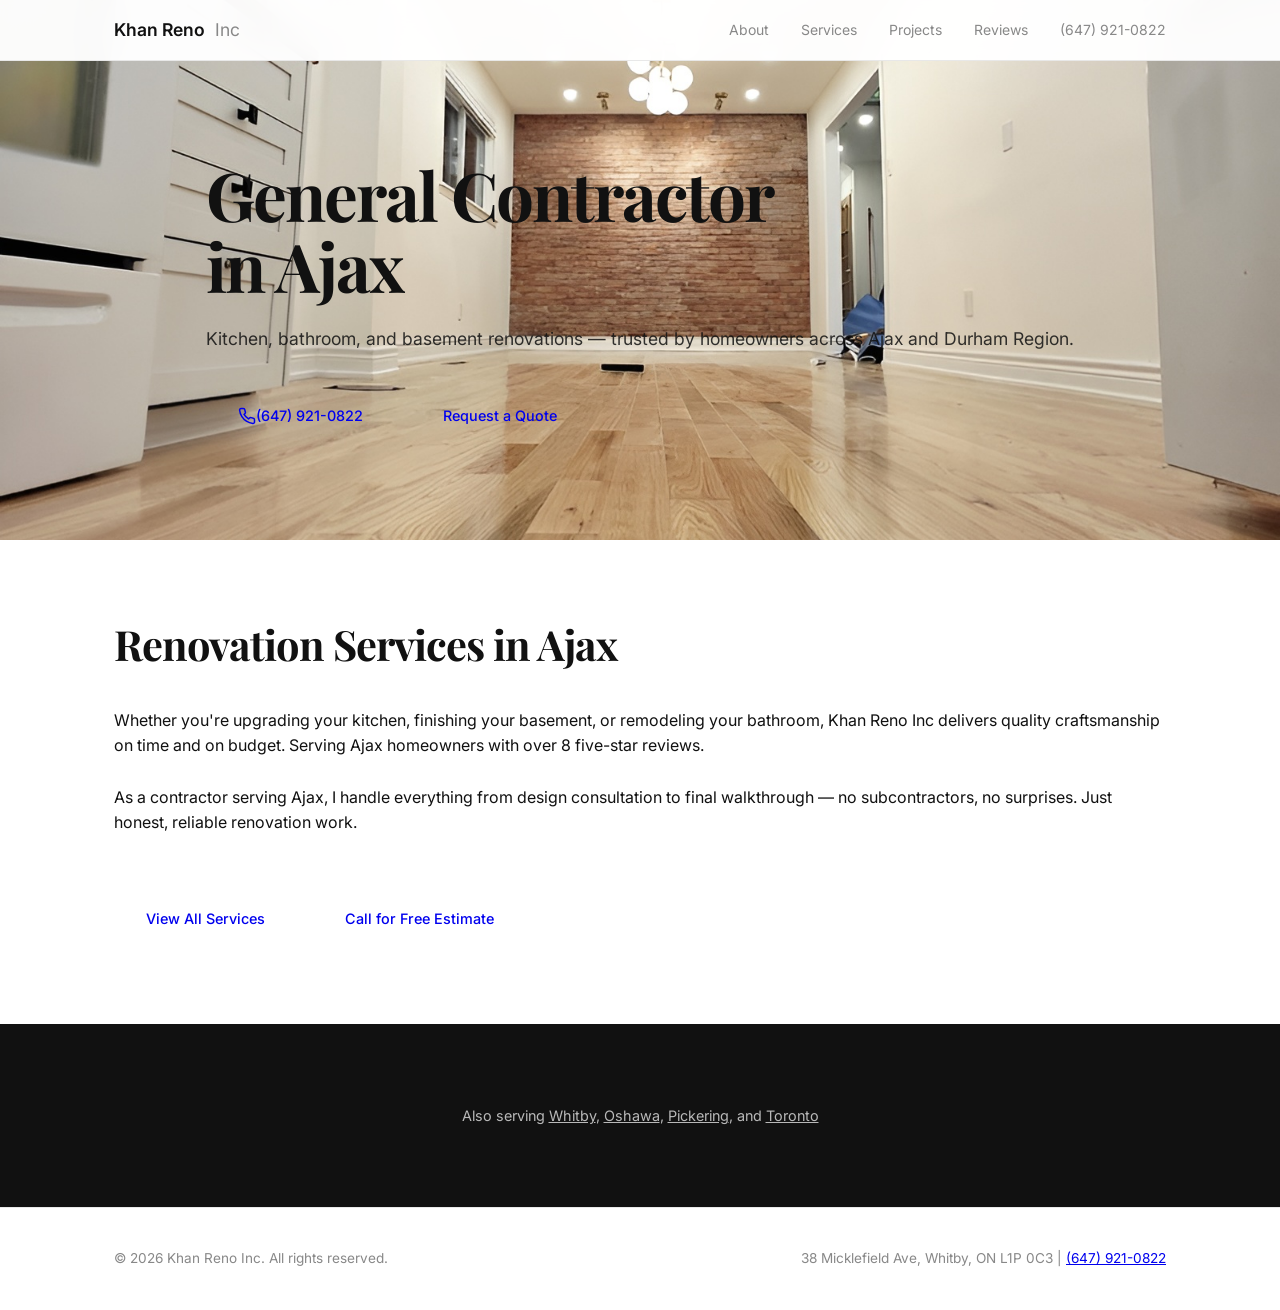
==== ajax.html @ 9c0598d2 "Add ajax.html for local SEO" ====
<!DOCTYPE html>
<html lang="en">
<head>
  <meta charset="UTF-8">
  <meta name="viewport" content="width=device-width, initial-scale=1.0">
  <title>Khan Reno Inc | General Contractor in Ajax, Ontario</title>
  <meta name="description" content="Khan Reno Inc — trusted general contractor in Ajax, Ontario. Kitchen, bathroom, and basement renovations. Free estimates. Call (647) 921-0822.">
  <meta name="keywords" content="general contractor ajax, contractor ajax ontario, kitchen renovation ajax, bathroom renovation ajax, basement renovation ajax, home renovation ajax">
  <meta name="robots" content="index, follow">
  <meta name="geo.region" content="CA-ON">
  <meta name="geo.placename" content="Ajax">
  <meta name="geo.position" content="43.8509;-79.0204">
  <meta name="ICBM" content="43.8509, -79.0204">

  <meta property="og:title" content="Khan Reno Inc | General Contractor in Ajax, Ontario">
  <meta property="og:description" content="Trusted general contractor in Ajax. Kitchen, bathroom, and basement renovations.">
  <meta property="og:type" content="website">
  <meta property="og:url" content="https://lucifer2091.github.io/contractor_website/ajax.html">
  <meta property="og:locale" content="en_CA">

  <script type="application/ld+json">
  {
    "@context": "https://schema.org",
    "@type": "HomeAndConstructionBusiness",
    "name": "Khan Reno Inc",
    "description": "General contractor specializing in kitchen, bathroom, and basement renovations in Ajax, Ontario.",
    "url": "https://lucifer2091.github.io/contractor_website/ajax.html",
    "telephone": "+1-647-921-0822",
    "email": "Khanreno.generalcontractor@gmail.com",
    "address": {
      "@type": "PostalAddress",
      "streetAddress": "38 Micklefield Ave",
      "addressLocality": "Whitby",
      "addressRegion": "ON",
      "postalCode": "L1P 0C3",
      "addressCountry": "CA"
    },
    "areaServed": [
      { "@type": "City", "name": "Ajax" },
      { "@type": "City", "name": "Whitby" },
      { "@type": "City", "name": "Durham Region" }
    ],
    "serviceType": ["Kitchen Renovation", "Bathroom Renovation", "Basement Renovation", "General Contracting"],
    "aggregateRating": { "@type": "AggregateRating", "ratingValue": "5", "reviewCount": "8" }
  }
  </script>

  <link rel="stylesheet" href="styles.css">
  <link rel="preconnect" href="https://fonts.googleapis.com">
  <link href="https://fonts.googleapis.com/css2?family=Inter:wght@300;400;500;600;700&family=Playfair+Display:wght@400;500;600;700&display=swap" rel="stylesheet">
</head>
<body>
  <nav class="nav" id="nav">
    <div class="nav__inner">
      <a href="index.html" class="nav__logo">Khan Reno <span>Inc</span></a>
      <div class="nav__links">
        <a href="index.html#about">About</a>
        <a href="index.html#services">Services</a>
        <a href="index.html#projects">Projects</a>
        <a href="index.html#reviews">Reviews</a>
        <a href="tel:+16479210822" class="nav__phone">(647) 921-0822</a>
      </div>
    </div>
  </nav>

  <section class="hero" style="min-height:60vh;display:flex;align-items:center;">
    <div class="container">
      <h1 class="hero__title">General Contractor <br>in <strong>Ajax</strong></h1>
      <p class="hero__sub">Kitchen, bathroom, and basement renovations — trusted by homeowners across Ajax and Durham Region.</p>
      <div class="hero__actions">
        <a href="tel:+16479210822" class="btn btn--primary">
          <svg width="18" height="18" viewBox="0 0 24 24" fill="none" stroke="currentColor" stroke-width="2"><path d="M22 16.92v3a2 2 0 01-2.18 2 19.79 19.79 0 01-8.63-3.07 19.5 19.5 0 01-6-6 19.79 19.79 0 01-3.07-8.67A2 2 0 014.11 2h3a2 2 0 012 1.72c.127.96.361 1.903.7 2.81a2 2 0 01-.45 2.11L8.09 9.91a16 16 0 006 6l1.27-1.27a2 2 0 012.11-.45c.907.339 1.85.573 2.81.7A2 2 0 0122 16.92z"/></svg>
          (647) 921-0822
        </a>
        <a href="https://mail.google.com/mail/?view=cm&fs=1&to=Khanreno.generalcontractor@gmail.com&su=Quote%20Request%20-%20Khan%20Reno%20Inc%20(Ajax)" class="btn btn--outline">Request a Quote</a>
      </div>
    </div>
  </section>

  <section class="section">
    <div class="container">
      <h2>Renovation Services in Ajax</h2>
      <p>Whether you're upgrading your kitchen, finishing your basement, or remodeling your bathroom, Khan Reno Inc delivers quality craftsmanship on time and on budget. Serving Ajax homeowners with over 8 five-star reviews.</p>
      <br>
      <p>As a contractor serving Ajax, I handle everything from design consultation to final walkthrough — no subcontractors, no surprises. Just honest, reliable renovation work.</p>
      <br>
      <div style="display:flex;gap:1rem;flex-wrap:wrap;margin-top:2rem;">
        <a href="index.html#services" class="btn btn--primary">View All Services</a>
        <a href="tel:+16479210822" class="btn btn--outline">Call for Free Estimate</a>
      </div>
    </div>
  </section>

  <section class="section section--dark" style="text-align:center;">
    <div class="container">
      <p style="font-size:0.9rem;opacity:0.7;">Also serving <a href="whitby.html" style="color:inherit;">Whitby</a>, <a href="oshawa.html" style="color:inherit;">Oshawa</a>, <a href="pickering.html" style="color:inherit;">Pickering</a>, and <a href="toronto.html" style="color:inherit;">Toronto</a></p>
    </div>
  </section>

  <footer class="footer">
    <div class="container footer__inner">
      <p>&copy; 2026 Khan Reno Inc. All rights reserved.</p>
      <p>38 Micklefield Ave, Whitby, ON L1P 0C3 | <a href="tel:+16479210822">(647) 921-0822</a></p>
    </div>
  </footer>
</body>
</html>
---- styles.css ----
﻿/* Reset */
*, *::before, *::after {
  margin: 0;
  padding: 0;
  box-sizing: border-box;
}

:root {
  --black: #111;
  --gray: #888;
  --light: #f8f8f8;
  --dark: #111;
  --border: #e8e8e8;
  --white: #fff;
  --radius: 6px;
  --transition: 0.5s cubic-bezier(0.25, 0.46, 0.45, 0.94);
  --ease-out-expo: cubic-bezier(0.25, 0.46, 0.45, 0.94);
}

html { scroll-behavior: smooth; }

body {
  font-family: 'Inter', -apple-system, sans-serif;
  color: var(--black);
  line-height: 1.6;
  background: var(--white);
  overflow-x: hidden;
  -webkit-font-smoothing: antialiased;
}

/* Page load */
body::before {
  content: '';
  position: fixed;
  inset: 0;
  background: var(--black);
  z-index: 9999;
  animation: pageLoad 0.6s ease-out forwards;
}

@keyframes pageLoad {
  0% { clip-path: inset(0 0 0 0); }
  100% { clip-path: inset(0 0 100% 0); }
}

/* Scroll reveal */
.reveal {
  opacity: 0;
  transform: translateY(40px) scale(0.98);
  transition: opacity 0.9s cubic-bezier(0.16, 1, 0.3, 1), transform 0.9s cubic-bezier(0.16, 1, 0.3, 1);
  will-change: opacity, transform;
}

.reveal.visible {
  opacity: 1;
  transform: translateY(0) scale(1);
}

.reveal-left {
  opacity: 0;
  transform: translateX(-60px) scale(0.96);
  transition: opacity 0.9s cubic-bezier(0.16, 1, 0.3, 1), transform 0.9s cubic-bezier(0.16, 1, 0.3, 1);
  will-change: opacity, transform;
}

.reveal-left.visible {
  opacity: 1;
  transform: translateX(0) scale(1);
}

.reveal-right {
  opacity: 0;
  transform: translateX(60px) scale(0.96);
  transition: opacity 0.9s cubic-bezier(0.16, 1, 0.3, 1), transform 0.9s cubic-bezier(0.16, 1, 0.3, 1);
  will-change: opacity, transform;
}

.reveal-right.visible {
  opacity: 1;
  transform: translateX(0) scale(1);
}

.reveal-up {
  opacity: 0;
  transform: translateY(60px);
  transition: opacity 1s cubic-bezier(0.16, 1, 0.3, 1), transform 1s cubic-bezier(0.16, 1, 0.3, 1);
  will-change: opacity, transform;
}

.reveal-up.visible {
  opacity: 1;
  transform: translateY(0);
}

.stagger-1 { transition-delay: 0.05s; }
.stagger-2 { transition-delay: 0.12s; }
.stagger-3 { transition-delay: 0.2s; }
.stagger-4 { transition-delay: 0.3s; }
.stagger-5 { transition-delay: 0.4s; }
.stagger-6 { transition-delay: 0.5s; }

img { max-width: 100%; height: auto; display: block; }

.container {
  max-width: 1100px;
  margin: 0 auto;
  padding: 0 24px;
}

/* Nav */
.nav {
  position: fixed;
  top: 0;
  left: 0;
  right: 0;
  z-index: 100;
  background: rgba(255,255,255,0.97);
  backdrop-filter: blur(16px);
  border-bottom: 1px solid var(--border);
  transition: transform var(--transition);
}

.nav.hidden { transform: translateY(-100%); }

.nav__inner {
  max-width: 1100px;
  margin: 0 auto;
  padding: 0 24px;
  display: flex;
  align-items: center;
  justify-content: space-between;
  height: 60px;
}

.nav__logo {
  font-weight: 600;
  font-size: 1.1rem;
  color: var(--black);
  text-decoration: none;
  display: flex;
  align-items: center;
  gap: 10px;
  perspective: 600px;
}

.nav__logo-img {
  height: 40px;
  width: auto;
  display: block;
  margin-top: -2px;
  transition: transform 0.5s ease;
}

.nav__logo:hover .nav__logo-img {
  transform: rotateY(360deg);
}

.nav__logo span { color: var(--gray); font-weight: 400; }

.nav__links {
  display: flex;
  gap: 32px;
}

.nav__links a {
  text-decoration: none;
  color: var(--gray);
  font-size: 0.875rem;
  font-weight: 400;
  transition: color 0.3s ease;
  position: relative;
  padding: 4px 0;
}

.nav__links a::after {
  content: '';
  position: absolute;
  bottom: 0;
  left: 0;
  width: 0;
  height: 1px;
  background: var(--black);
  transition: width 0.3s ease;
}

.nav__links a:hover { color: var(--black); }
.nav__links a:hover::after { width: 100%; }

.nav__toggle {
  display: none;
  flex-direction: column;
  gap: 5px;
  background: none;
  border: none;
  cursor: pointer;
  padding: 4px;
}

.nav__toggle span {
  display: block;
  width: 22px;
  height: 2px;
  background: var(--black);
  border-radius: 1px;
  transition: var(--transition);
  transform-origin: center;
}

/* Hero */
.hero {
  position: relative;
  min-height: 100vh;
  display: flex;
  align-items: center;
  padding-top: 60px;
  overflow: hidden;
  background: var(--dark);
}

.hero::before {
  content: '';
  position: absolute;
  inset: 0;
  background-image: url('images/hero-bg.jpg');
  background-size: cover;
  background-position: center;
  animation: heroZoom 20s ease-in-out infinite alternate;
  z-index: 0;
}

@keyframes heroZoom {
  0% { transform: scale(1); }
  100% { transform: scale(1.05); }
}

.hero__overlay {
  position: absolute;
  inset: 0;
  background: linear-gradient(to right, rgba(0,0,0,0.8) 0%, rgba(0,0,0,0.4) 50%, rgba(0,0,0,0.2) 100%);
  z-index: 1;
}

.hero__content {
  position: relative;
  z-index: 2;
  color: var(--white);
  max-width: 560px;
}

.hero__tag {
  font-size: 0.75rem;
  text-transform: uppercase;
  letter-spacing: 4px;
  opacity: 0;
  animation: heroTag 0.8s 0.3s ease-out forwards;
  margin-bottom: 16px;
}

@keyframes heroTag {
  from { opacity: 0; transform: translateY(12px); }
  to { opacity: 0.7; transform: translateY(0); }
}

.hero h1 {
  font-size: 4.2rem;
  font-weight: 700;
  line-height: 1.05;
  letter-spacing: -2px;
  margin-bottom: 24px;
  opacity: 0;
  animation: heroTitle 0.8s 0.4s ease-out forwards;
  font-family: 'Playfair Display', serif;
}

@keyframes heroTitle {
  from { opacity: 0; transform: translateY(16px); }
  to { opacity: 1; transform: translateY(0); }
}

.hero__sub {
  font-size: 1.1rem;
  opacity: 0;
  margin-bottom: 36px;
  line-height: 1.7;
  animation: heroSub 0.8s 0.5s ease-out forwards;
}

@keyframes heroSub {
  from { opacity: 0; transform: translateY(12px); }
  to { opacity: 0.85; transform: translateY(0); }
}

.hero__actions {
  display: flex;
  gap: 16px;
  opacity: 0;
  animation: heroActions 0.8s 0.6s ease-out forwards;
}

@keyframes heroActions {
  from { opacity: 0; transform: translateY(12px); }
  to { opacity: 1; transform: translateY(0); }
}

/* Buttons */
.btn {
  display: inline-flex;
  align-items: center;
  justify-content: center;
  padding: 14px 32px;
  border-radius: var(--radius);
  font-size: 0.9rem;
  font-weight: 500;
  text-decoration: none;
  cursor: pointer;
  border: none;
  transition: all 0.3s ease;
  font-family: inherit;
}

.btn--dark {
  background: var(--black);
  color: var(--white);
}

.btn--dark:hover {
  background: #333;
}

.btn--light {
  background: var(--white);
  color: var(--black);
}

.btn--light:hover {
  background: #f0f0f0;
}

.btn--outline-light {
  background: transparent;
  color: var(--white);
  border: 1px solid rgba(255,255,255,0.3);
}

.btn--outline-light:hover {
  border-color: rgba(255,255,255,0.7);
  background: rgba(255,255,255,0.05);
}

/* Sections */
.section {
  padding: 80px 0;
  position: relative;
}

.section--light { background: var(--light); }
.section--dark { background: var(--dark); color: var(--white); }

/* Why Choose Us */
.why-choose {
  margin-top: 16px;
}

.why-choose__grid {
  display: grid;
  grid-template-columns: 1fr 1fr;
  gap: 20px;
  margin-bottom: 48px;
}

.why-choose__point {
  display: flex;
  gap: 16px;
  padding: 28px;
  background: var(--white);
  border-radius: var(--radius);
  border: 1px solid var(--border);
  transition: border-color 0.3s ease;
}

.why-choose__point:hover {
  border-color: #ccc;
}

.why-choose__icon {
  flex-shrink: 0;
  width: 40px;
  height: 40px;
  border-radius: 50%;
  background: var(--black);
  color: var(--white);
  display: flex;
  align-items: center;
  justify-content: center;
}

.why-choose__icon svg {
  width: 18px;
  height: 18px;
}

.why-choose__point strong {
  display: block;
  font-size: 1rem;
  font-weight: 600;
  margin-bottom: 6px;
}

.why-choose__point p {
  font-size: 0.9rem;
  color: var(--gray);
  margin: 0;
  line-height: 1.6;
}

.why-choose__tags {
  overflow: hidden;
  mask-image: linear-gradient(to right, transparent, black 10%, black 90%, transparent);
  -webkit-mask-image: linear-gradient(to right, transparent, black 10%, black 90%, transparent);
}

.why-choose__track {
  display: flex;
  gap: 12px;
  width: max-content;
  animation: tagScroll 18s linear infinite;
}

@keyframes tagScroll {
  0% { transform: translateX(0); }
  100% { transform: translateX(-50%); }
}

.why-choose__tag {
  padding: 10px 24px;
  background: transparent;
  border-radius: 100px;
  font-size: 0.85rem;
  color: var(--gray);
  border: 1px solid var(--border);
  transition: all 0.3s ease;
}

.why-choose__tag:hover {
  border-color: var(--black);
  color: var(--black);
}

.section__sub {
  color: var(--gray);
  margin-top: -8px;
  margin-bottom: 56px;
}

.label {
  display: inline-block;
  font-size: 0.75rem;
  text-transform: uppercase;
  letter-spacing: 3px;
  color: var(--gray);
  margin-bottom: 16px;
}

.label--light { color: rgba(255,255,255,0.5); }

h2 {
  font-size: 2.6rem;
  font-weight: 700;
  letter-spacing: -1px;
  margin-bottom: 40px;
  line-height: 1.15;
  font-family: 'Playfair Display', serif;
}

h2.light { color: var(--white); }

/* About */
.about {
  display: grid;
  grid-template-columns: 1fr 1fr;
  gap: 80px;
  align-items: center;
}

.about__image { position: relative; }

.about__image img {
  width: 100%;
  aspect-ratio: 3/4;
  object-fit: cover;
  border-radius: var(--radius);
  border: 1px solid rgba(0,0,0,0.08);
  box-shadow: 0 2px 12px rgba(0,0,0,0.04);
}

.about__text p {
  color: var(--gray);
  margin-bottom: 16px;
  font-size: 1.05rem;
  line-height: 1.8;
}

.about__highlights {
  display: flex;
  flex-direction: column;
  gap: 20px;
  margin-top: 36px;
  padding-top: 28px;
  border-top: 1px solid var(--border);
}

.about__highlight {
  padding: 14px 16px;
}

.about__highlight strong {
  display: block;
  font-size: 1rem;
  margin-bottom: 4px;
}

.about__highlight span {
  font-size: 0.9rem;
  color: var(--gray);
}

/* Services */
.services {
  display: grid;
  grid-template-columns: repeat(2, 1fr);
  gap: 24px;
}

.service {
  border-radius: var(--radius);
  overflow: hidden;
  position: relative;
  border: 1px solid rgba(255,255,255,0.1);
}

.service img {
  width: 100%;
  aspect-ratio: 3/2;
  object-fit: cover;
  transition: transform 0.5s ease;
}

.service:hover img { transform: scale(1.02); }

.service__content {
  position: absolute;
  bottom: 0;
  left: 0;
  right: 0;
  padding: 32px 24px 24px;
  background: linear-gradient(transparent, rgba(0,0,0,0.85));
  color: var(--white);
}

.service__content h3 {
  font-size: 1.2rem;
  font-weight: 600;
  margin-bottom: 6px;
}

.service__content p {
  font-size: 0.85rem;
  opacity: 0.8;
  line-height: 1.5;
}

/* Gallery */
.gallery {
  display: grid;
  grid-template-columns: repeat(4, 1fr);
  gap: 8px;
}

.gallery__item {
  position: relative;
  border-radius: var(--radius);
  overflow: hidden;
  cursor: pointer;
  border: 1px solid rgba(0,0,0,0.06);
}

.gallery__item::before {
  content: '';
  position: absolute;
  inset: 0;
  background: rgba(0,0,0,0);
  transition: background 0.4s ease;
  z-index: 1;
  pointer-events: none;
}

.gallery__item:hover::before {
  background: rgba(0,0,0,0.05);
}

.gallery__item img {
  width: 100%;
  height: 100%;
  object-fit: cover;
  transition: transform 0.5s ease;
  aspect-ratio: 1;
}

.gallery__item--wide { grid-column: span 2; }
.gallery__item--wide img { aspect-ratio: 16/9; }
.gallery__item--group { grid-column: span 2; padding: 0; }
.gallery__item:hover img { transform: scale(1.02); }

.gallery__group-grid {
  display: grid;
  grid-template-columns: 1fr 1fr;
  gap: 4px;
  width: 100%;
}

.gallery__group-grid img {
  width: 100%;
  aspect-ratio: 1;
  object-fit: cover;
  border-radius: 0;
  transition: transform 0.5s ease;
}

.gallery__group-grid img:hover { transform: scale(1.03); }

.gallery__group-grid--3 {
  grid-template-columns: 1fr 1fr;
}

.gallery__group-grid--3 img:first-child {
  grid-column: span 2;
  aspect-ratio: 16/9;
}

.gallery__caption {
  position: absolute;
  bottom: 0;
  left: 0;
  right: 0;
  padding: 20px 16px 16px;
  background: linear-gradient(transparent, rgba(0,0,0,0.8));
  color: var(--white);
  opacity: 0;
  transform: translateY(6px);
  transition: all 0.4s ease;
  z-index: 2;
}

.gallery__item:hover .gallery__caption {
  opacity: 1;
  transform: translateY(0);
}

.gallery__caption strong {
  display: block;
  font-size: 0.95rem;
  margin-bottom: 3px;
  font-weight: 600;
}

.gallery__caption span {
  font-size: 0.8rem;
  opacity: 0.7;
  text-transform: uppercase;
  letter-spacing: 1px;
}

/* Reviews */
.reviews-summary {
  display: flex;
  justify-content: center;
  margin-bottom: 48px;
}

.reviews-summary__score { text-align: center; }

.reviews-summary__score strong {
  font-size: 4rem;
  font-weight: 700;
  display: block;
  line-height: 1;
  letter-spacing: -2px;
}

.reviews-summary__score > span {
  font-size: 0.85rem;
  color: var(--gray);
  display: block;
  margin-top: 6px;
  text-transform: uppercase;
  letter-spacing: 1px;
}

.reviews-cta {
  display: flex;
  justify-content: center;
  margin-top: 40px;
}

.reviews-cta .btn {
  gap: 8px;
}

.reviews-cta .btn svg {
  transition: transform 0.3s ease;
}

.reviews-cta .btn:hover svg {
  transform: translate(2px, -2px);
}

.stars {
  display: flex;
  gap: 3px;
  justify-content: center;
  margin: 12px 0;
}

.star {
  width: 20px;
  height: 20px;
  display: inline-block;
  background: var(--border);
  clip-path: polygon(50% 0%, 61% 35%, 98% 35%, 68% 57%, 79% 91%, 50% 70%, 21% 91%, 32% 57%, 2% 35%, 39% 35%);
}

.star.filled { background: var(--black); }

/* Testimonials */
.testimonials__wrapper {
  display: flex;
  align-items: center;
  gap: 24px;
  max-width: 800px;
  margin: 0 auto;
}

.testimonials {
  flex: 1;
  position: relative;
  min-height: 240px;
}

.testimonials__arrow {
  flex-shrink: 0;
  width: 40px;
  height: 40px;
  border-radius: 50%;
  border: 1px solid var(--border);
  background: var(--white);
  cursor: pointer;
  display: flex;
  align-items: center;
  justify-content: center;
  color: var(--black);
  transition: all 0.3s ease;
}

.testimonials__arrow:hover {
  border-color: var(--black);
}

.testimonial {
  display: none;
  text-align: center;
}

.testimonial.active {
  display: block;
  animation: testimonialIn 0.6s ease;
}

@keyframes testimonialIn {
  from { opacity: 0; transform: translateY(12px); }
  to { opacity: 1; transform: translateY(0); }
}

.testimonial__stars {
  display: flex;
  gap: 3px;
  justify-content: center;
  margin-bottom: 24px;
}

.testimonial__stars .star { width: 18px; height: 18px; }

.testimonial blockquote {
  font-size: 1.1rem;
  font-style: italic;
  color: var(--gray);
  line-height: 1.9;
  margin-bottom: 32px;
  position: relative;
}

.testimonial blockquote::before {
  content: '\201C';
  position: absolute;
  top: -20px;
  left: 50%;
  transform: translateX(-50%);
  font-size: 5rem;
  color: var(--border);
  font-family: Georgia, serif;
  line-height: 1;
}

.testimonial__author {
  display: flex;
  align-items: center;
  justify-content: center;
  gap: 14px;
}

.testimonial__avatar {
  width: 44px;
  height: 44px;
  border-radius: 50%;
  background: var(--black);
  color: var(--white);
  display: flex;
  align-items: center;
  justify-content: center;
  font-size: 0.85rem;
  font-weight: 600;
}

.testimonial__author strong {
  display: block;
  font-size: 0.95rem;
  text-align: left;
}

.testimonial__author span {
  font-size: 0.8rem;
  color: var(--gray);
  text-align: left;
}

.dots {
  display: flex;
  gap: 10px;
  justify-content: center;
  margin-top: 40px;
}

.dot {
  width: 10px;
  height: 10px;
  border-radius: 50%;
  border: 1px solid var(--border);
  background: transparent;
  cursor: pointer;
  padding: 0;
  transition: all 0.3s ease;
}

.dot:hover {
  border-color: var(--black);
}

.dot.active {
  background: var(--black);
  border-color: var(--black);
}

/* Contact */
.contact {
  display: grid;
  grid-template-columns: 1.2fr 1fr;
  gap: 72px;
}

.contact__form {
  display: flex;
  flex-direction: column;
  gap: 20px;
}

.contact__row {
  display: grid;
  grid-template-columns: 1fr 1fr;
  gap: 16px;
}

.contact__form input,
.contact__form select,
.contact__form textarea {
  width: 100%;
  padding: 16px 20px;
  border: 1px solid var(--border);
  border-radius: var(--radius);
  font-family: inherit;
  font-size: 0.95rem;
  background: var(--white);
  color: var(--black);
  transition: border-color 0.3s ease;
  outline: none;
}

.contact__form input:focus,
.contact__form select:focus,
.contact__form textarea:focus {
  border-color: var(--black);
}

.contact__form input::placeholder,
.contact__form textarea::placeholder {
  color: #aaa;
}

.contact__form textarea { resize: vertical; min-height: 140px; }
.contact__form .btn { align-self: flex-start; }

.contact__info {
  display: flex;
  flex-direction: column;
  gap: 28px;
  padding-top: 4px;
}

.contact__info-item {
  padding: 16px;
  border: 1px solid var(--border);
  border-radius: var(--radius);
}

.contact__info-item strong {
  display: block;
  font-size: 0.85rem;
  font-weight: 600;
  margin-bottom: 6px;
  text-transform: uppercase;
  letter-spacing: 1px;
}

.contact__info-item span {
  color: var(--gray);
  font-size: 0.95rem;
}

/* CTA */
.cta-section {
  position: relative;
  overflow: hidden;
  padding: 100px 0;
  background: var(--black);
}

.cta-collage {
  position: absolute;
  inset: 0;
  display: grid;
  grid-template-columns: repeat(8, 1fr);
  grid-template-rows: repeat(4, 1fr);
  gap: 2px;
  opacity: 0.5;
}

.cta-collage img {
  width: 100%;
  height: 100% !important;
  object-fit: cover;
  min-height: 0;
  display: block;
}

.cta-overlay {
  position: absolute;
  inset: 0;
  background: linear-gradient(135deg, rgba(0,0,0,0.85) 0%, rgba(0,0,0,0.6) 50%, rgba(0,0,0,0.85) 100%);
  z-index: 1;
}

.cta-content {
  position: relative;
  z-index: 2;
  text-align: center;
}

.cta {
  text-align: center;
}

.cta__sub {
  color: rgba(255,255,255,0.6);
  margin-top: -24px;
  margin-bottom: 36px;
  font-size: 1.05rem;
}

.cta__actions {
  display: flex;
  gap: 16px;
  justify-content: center;
  margin-bottom: 32px;
}

.cta__actions .btn {
  gap: 10px;
}

.cta__actions .btn svg {
  flex-shrink: 0;
}

.cta__info {
  display: flex;
  align-items: center;
  justify-content: center;
  gap: 12px;
  font-size: 0.85rem;
  color: rgba(255,255,255,0.4);
}

.cta__dot {
  width: 4px;
  height: 4px;
  border-radius: 50%;
  background: rgba(255,255,255,0.25);
}

/* Footer */
.footer {
  padding: 40px 0;
  border-top: 1px solid var(--border);
  font-size: 0.85rem;
  color: var(--gray);
}

.footer__inner {
  display: flex;
  align-items: center;
  justify-content: space-between;
}

.footer__social {
  display: flex;
  gap: 16px;
}

.footer__social a {
  color: var(--gray);
  transition: color 0.3s ease;
  display: flex;
  align-items: center;
}

.footer__social a:hover {
  color: var(--black);
}

/* Responsive â€” Tablet */
@media (max-width: 1024px) {
  .container { padding: 0 20px; }

  .hero h1 { font-size: 3.2rem; }
  .hero__content { max-width: 480px; }

  .about { gap: 48px; }

  .services { gap: 20px; }

  .testimonials__wrapper { gap: 16px; }
}

/* Responsive â€” Tablet Portrait / Large Phone */
@media (max-width: 768px) {
  /* Nav */
  .nav__links {
    display: none;
    position: fixed;
    inset: 0;
    background: rgba(255,255,255,0.98);
    backdrop-filter: blur(16px);
    flex-direction: column;
    align-items: center;
    justify-content: center;
    gap: 24px;
    z-index: 200;
  }
  .nav__links.open { display: flex; }
  .nav__links a { font-size: 1.1rem; }
  .nav__toggle { display: flex; }

  /* Hero */
  .hero { min-height: 85vh; }
  .hero h1 { font-size: 2.4rem; line-height: 1.1; letter-spacing: -1px; }
  .hero__tag { font-size: 0.65rem; letter-spacing: 3px; }
  .hero__sub { font-size: 1rem; }
  .hero__actions { flex-wrap: wrap; }
  .hero__overlay { background: rgba(0,0,0,0.55); }

  /* Section */
  .section { padding: 56px 0; }
  h2 { font-size: 1.8rem; margin-bottom: 32px; }

  /* About */
  .about { grid-template-columns: 1fr; gap: 40px; }
  .about__title br { display: none; }
  .about__text p { font-size: 1rem; }

  /* Why Choose */
  .why-choose__grid { gap: 16px; }

  /* Services */
  .services { grid-template-columns: 1fr; }
  .service img { aspect-ratio: 16/9; }

  /* Gallery */
  .gallery { grid-template-columns: repeat(2, 1fr); }
  .gallery__item--wide { grid-column: span 2; }
  .gallery__item--group { grid-column: span 2; }
  .gallery__caption { opacity: 1; transform: translateY(0); }

  /* Testimonials */
  .testimonials__wrapper { max-width: 100%; gap: 12px; }
  .testimonials { min-height: 260px; }
  .testimonial blockquote { font-size: 1rem; line-height: 1.8; }
  .testimonial blockquote::before { font-size: 3.5rem; top: -14px; }

  /* Contact */
  .contact { grid-template-columns: 1fr; gap: 40px; }
  .contact__row { grid-template-columns: 1fr; }
  .contact__form .btn { width: 100%; }

  /* CTA */
  .cta-section { padding: 80px 0; }
  .cta-collage { grid-template-columns: repeat(4, 1fr); grid-template-rows: repeat(8, 1fr); }
  .cta__actions { flex-direction: column; align-items: center; }
  .cta__info { flex-direction: column; gap: 8px; }
  .cta__dot { display: none; }

  /* Footer */
  .footer__inner { flex-direction: column; gap: 16px; text-align: center; }
}

/* Responsive â€” Small Phone */
@media (max-width: 480px) {
  .container { padding: 0 16px; }

  .nav__inner { height: 52px; }
  .nav__logo-img { height: 32px; }
  .nav__links a { font-size: 1rem; }

  .hero { min-height: 70vh; }
  .hero h1 { font-size: 1.75rem; letter-spacing: -0.5px; }
  .hero__tag { font-size: 0.6rem; letter-spacing: 2px; }
  .hero__sub { font-size: 0.9rem; line-height: 1.6; }
  .hero__actions { gap: 10px; }
  .hero__actions .btn { width: 100%; padding: 14px 20px; font-size: 0.85rem; }

  .section { padding: 44px 0; }
  h2 { font-size: 1.5rem; margin-bottom: 24px; }

  .about__image img { aspect-ratio: 4/3; }
  .about__text p { font-size: 0.95rem; }
  .about__highlight strong { font-size: 0.9rem; }
  .about__highlight span { font-size: 0.8rem; }

  .why-choose__grid { grid-template-columns: 1fr; }
  .why-choose__point { padding: 20px; gap: 12px; }
  .why-choose__icon { width: 34px; height: 34px; }
  .why-choose__icon svg { width: 15px; height: 15px; }
  .why-choose__point strong { font-size: 0.9rem; }
  .why-choose__point p { font-size: 0.8rem; }

  .gallery { grid-template-columns: 1fr; gap: 6px; }
  .gallery__item--wide { grid-column: span 1; }
  .gallery__item--group { grid-column: span 1; }
  .gallery__group-grid { grid-template-columns: 1fr 1fr; }
  .gallery__item img { aspect-ratio: 3/2; }
  .gallery__item--wide img { aspect-ratio: 3/2; }

  .testimonials__wrapper { gap: 6px; }
  .testimonials__arrow { width: 32px; height: 32px; }
  .testimonials__arrow svg { width: 14px; height: 14px; }
  .testimonials { min-height: 300px; }
  .testimonial blockquote { font-size: 0.9rem; line-height: 1.7; }
  .testimonial blockquote::before { font-size: 2.5rem; top: -8px; }
  .testimonial__author { gap: 10px; }
  .testimonial__avatar { width: 34px; height: 34px; font-size: 0.7rem; }
  .testimonial__author strong { font-size: 0.8rem; }
  .testimonial__author span { font-size: 0.65rem; }
  .dots { gap: 8px; margin-top: 24px; }
  .dot { width: 8px; height: 8px; }

  .reviews-summary__score strong { font-size: 2.5rem; }
  .reviews-summary__score > span { font-size: 0.75rem; }

  .service__content { padding: 20px 16px 16px; }
  .service__content h3 { font-size: 1rem; }
  .service__content p { font-size: 0.8rem; }

  .contact__info { gap: 16px; }
  .contact__info-item { padding: 14px; }
  .contact__info-item strong { font-size: 0.8rem; }
  .contact__info-item span { font-size: 0.85rem; }

  .cta-section { padding: 60px 0; }
  .cta-collage { grid-template-columns: repeat(3, 1fr); grid-template-rows: repeat(11, 1fr); opacity: 0.25; }
  .cta-content h2 { font-size: 1.4rem; }
  .cta__sub { font-size: 0.9rem; }
  .cta-content .cta__actions .btn { width: 100%; padding: 14px 20px; font-size: 0.85rem; }
  .cta-content .cta__info span { font-size: 0.75rem; }

  .btn { padding: 12px 24px; font-size: 0.85rem; }

  .footer { padding: 32px 0; }
  .footer span { font-size: 0.75rem; }
}
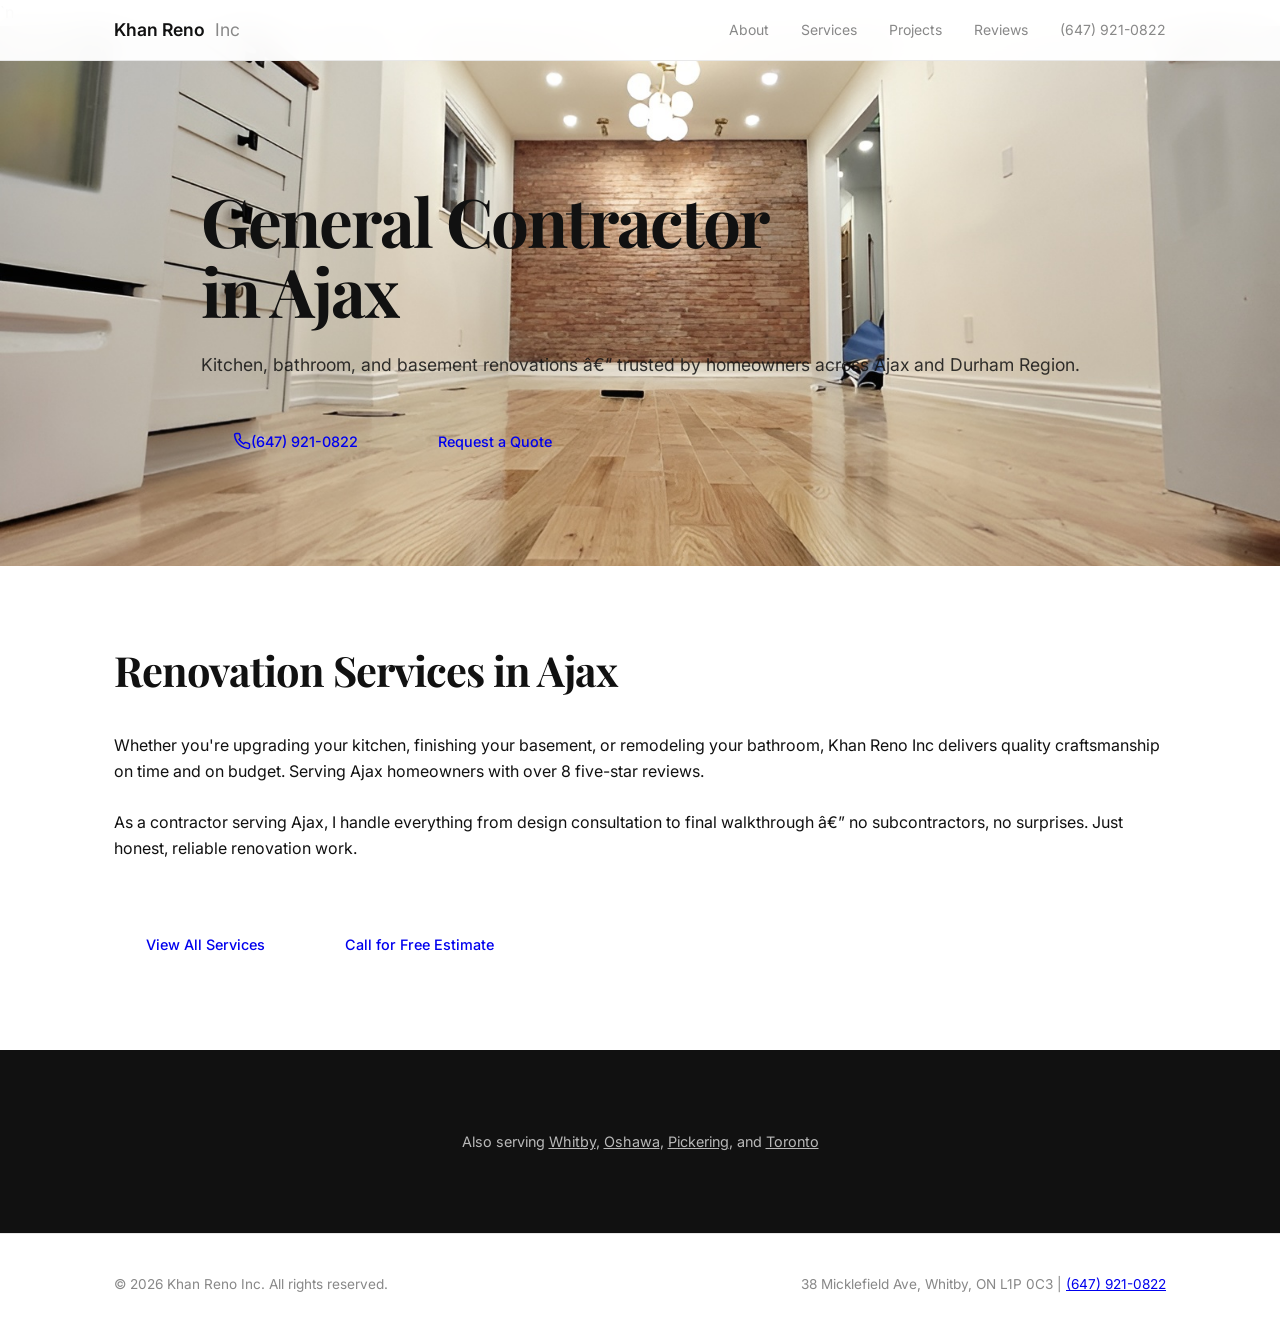
==== commit bf31386f: "Add favicon to ajax.html" ====
--- a/ajax.html
+++ b/ajax.html
@@ -1,10 +1,10 @@
-<!DOCTYPE html>
+﻿<!DOCTYPE html>
 <html lang="en">
 <head>
   <meta charset="UTF-8">
-  <meta name="viewport" content="width=device-width, initial-scale=1.0">
+  <link rel="icon" type="image/png" href="images/favicon.png">`n  <meta name="viewport" content="width=device-width, initial-scale=1.0">
   <title>Khan Reno Inc | General Contractor in Ajax, Ontario</title>
-  <meta name="description" content="Khan Reno Inc — trusted general contractor in Ajax, Ontario. Kitchen, bathroom, and basement renovations. Free estimates. Call (647) 921-0822.">
+  <meta name="description" content="Khan Reno Inc â€” trusted general contractor in Ajax, Ontario. Kitchen, bathroom, and basement renovations. Free estimates. Call (647) 921-0822.">
   <meta name="keywords" content="general contractor ajax, contractor ajax ontario, kitchen renovation ajax, bathroom renovation ajax, basement renovation ajax, home renovation ajax">
   <meta name="robots" content="index, follow">
   <meta name="geo.region" content="CA-ON">
@@ -66,7 +66,7 @@
   <section class="hero" style="min-height:60vh;display:flex;align-items:center;">
     <div class="container">
       <h1 class="hero__title">General Contractor <br>in <strong>Ajax</strong></h1>
-      <p class="hero__sub">Kitchen, bathroom, and basement renovations — trusted by homeowners across Ajax and Durham Region.</p>
+      <p class="hero__sub">Kitchen, bathroom, and basement renovations â€” trusted by homeowners across Ajax and Durham Region.</p>
       <div class="hero__actions">
         <a href="tel:+16479210822" class="btn btn--primary">
           <svg width="18" height="18" viewBox="0 0 24 24" fill="none" stroke="currentColor" stroke-width="2"><path d="M22 16.92v3a2 2 0 01-2.18 2 19.79 19.79 0 01-8.63-3.07 19.5 19.5 0 01-6-6 19.79 19.79 0 01-3.07-8.67A2 2 0 014.11 2h3a2 2 0 012 1.72c.127.96.361 1.903.7 2.81a2 2 0 01-.45 2.11L8.09 9.91a16 16 0 006 6l1.27-1.27a2 2 0 012.11-.45c.907.339 1.85.573 2.81.7A2 2 0 0122 16.92z"/></svg>
@@ -82,7 +82,7 @@
       <h2>Renovation Services in Ajax</h2>
       <p>Whether you're upgrading your kitchen, finishing your basement, or remodeling your bathroom, Khan Reno Inc delivers quality craftsmanship on time and on budget. Serving Ajax homeowners with over 8 five-star reviews.</p>
       <br>
-      <p>As a contractor serving Ajax, I handle everything from design consultation to final walkthrough — no subcontractors, no surprises. Just honest, reliable renovation work.</p>
+      <p>As a contractor serving Ajax, I handle everything from design consultation to final walkthrough â€” no subcontractors, no surprises. Just honest, reliable renovation work.</p>
       <br>
       <div style="display:flex;gap:1rem;flex-wrap:wrap;margin-top:2rem;">
         <a href="index.html#services" class="btn btn--primary">View All Services</a>
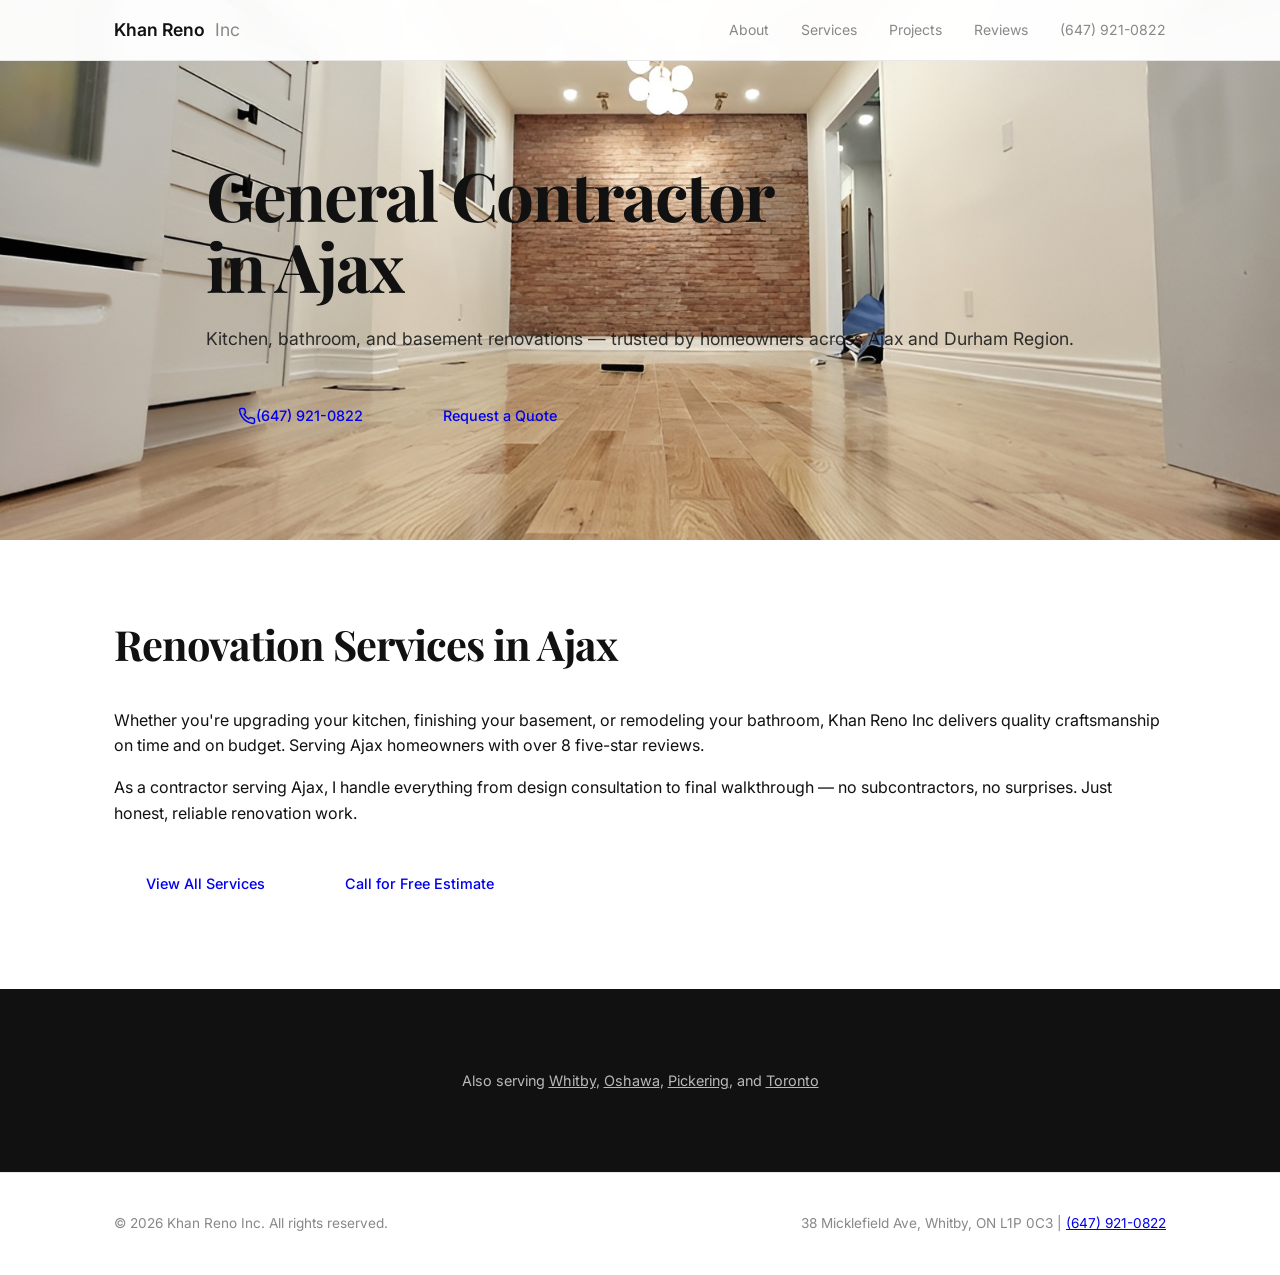
==== commit 763301a3: "Fix all audit bugs: critical head/links, a11y, SEO meta, JSON-LD, encoding, CLS" ====
--- a/ajax.html
+++ b/ajax.html
@@ -1,10 +1,16 @@
-﻿<!DOCTYPE html>
+<!DOCTYPE html>
 <html lang="en">
 <head>
   <meta charset="UTF-8">
-  <link rel="icon" type="image/png" href="images/favicon.png">`n  <meta name="viewport" content="width=device-width, initial-scale=1.0">
+  <link rel="icon" type="image/x-icon" href="/favicon.ico">
+  <link rel="icon" type="image/png" sizes="48x48" href="https://www.khanreno.ca/images/favicon.png">
+  <link rel="icon" type="image/png" sizes="192x192" href="https://www.khanreno.ca/images/favicon-192.png">
+  <link rel="apple-touch-icon" sizes="192x192" href="https://www.khanreno.ca/images/favicon-192.png">
+  <link rel="canonical" href="https://www.khanreno.ca/ajax.html">
+  <meta name="author" content="Khan Reno Inc">
+  <meta name="viewport" content="width=device-width, initial-scale=1.0">
   <title>Khan Reno Inc | General Contractor in Ajax, Ontario</title>
-  <meta name="description" content="Khan Reno Inc â€” trusted general contractor in Ajax, Ontario. Kitchen, bathroom, and basement renovations. Free estimates. Call (647) 921-0822.">
+  <meta name="description" content="Khan Reno Inc — trusted general contractor in Ajax, Ontario. Kitchen, bathroom, and basement renovations. Free estimates. Call (647) 921-0822.">
   <meta name="keywords" content="general contractor ajax, contractor ajax ontario, kitchen renovation ajax, bathroom renovation ajax, basement renovation ajax, home renovation ajax">
   <meta name="robots" content="index, follow">
   <meta name="geo.region" content="CA-ON">
@@ -15,8 +21,14 @@
   <meta property="og:title" content="Khan Reno Inc | General Contractor in Ajax, Ontario">
   <meta property="og:description" content="Trusted general contractor in Ajax. Kitchen, bathroom, and basement renovations.">
   <meta property="og:type" content="website">
-  <meta property="og:url" content="https://lucifer2091.github.io/contractor_website/ajax.html">
+  <meta property="og:url" content="https://www.khanreno.ca/ajax.html">
+  <meta property="og:image" content="https://www.khanreno.ca/images/logo.png">
   <meta property="og:locale" content="en_CA">
+
+  <meta name="twitter:card" content="summary">
+  <meta name="twitter:title" content="Khan Reno Inc | General Contractor in Ajax, Ontario">
+  <meta name="twitter:description" content="Trusted general contractor in Ajax. Kitchen, bathroom, and basement renovations.">
+  <meta name="twitter:image" content="https://www.khanreno.ca/images/logo.png">
 
   <script type="application/ld+json">
   {
@@ -24,7 +36,9 @@
     "@type": "HomeAndConstructionBusiness",
     "name": "Khan Reno Inc",
     "description": "General contractor specializing in kitchen, bathroom, and basement renovations in Ajax, Ontario.",
-    "url": "https://lucifer2091.github.io/contractor_website/ajax.html",
+    "url": "https://www.khanreno.ca/ajax.html",
+    "logo": "https://www.khanreno.ca/images/logo.png",
+    "image": "https://www.khanreno.ca/images/logo.png",
     "telephone": "+1-647-921-0822",
     "email": "Khanreno.generalcontractor@gmail.com",
     "address": {
@@ -41,6 +55,22 @@
       { "@type": "City", "name": "Durham Region" }
     ],
     "serviceType": ["Kitchen Renovation", "Bathroom Renovation", "Basement Renovation", "General Contracting"],
+    "priceRange": "$$",
+    "geo": {
+      "@type": "GeoCoordinates",
+      "latitude": 43.8509,
+      "longitude": -79.0204
+    },
+    "openingHoursSpecification": {
+      "@type": "OpeningHoursSpecification",
+      "dayOfWeek": ["Monday", "Tuesday", "Wednesday", "Thursday", "Friday", "Saturday", "Sunday"],
+      "opens": "08:00",
+      "closes": "20:00"
+    },
+    "sameAs": [
+      "https://www.instagram.com/khanrenovationinc/",
+      "https://www.tiktok.com/@khusrowmirzaee"
+    ],
     "aggregateRating": { "@type": "AggregateRating", "ratingValue": "5", "reviewCount": "8" }
   }
   </script>
@@ -53,20 +83,23 @@
   <nav class="nav" id="nav">
     <div class="nav__inner">
       <a href="index.html" class="nav__logo">Khan Reno <span>Inc</span></a>
-      <div class="nav__links">
+      <div class="nav__links" id="navLinks">
         <a href="index.html#about">About</a>
         <a href="index.html#services">Services</a>
         <a href="index.html#projects">Projects</a>
         <a href="index.html#reviews">Reviews</a>
         <a href="tel:+16479210822" class="nav__phone">(647) 921-0822</a>
       </div>
+      <button type="button" class="nav__toggle" id="navToggle" aria-label="Menu">
+        <span></span><span></span><span></span>
+      </button>
     </div>
   </nav>
 
-  <section class="hero" style="min-height:60vh;display:flex;align-items:center;">
+  <header class="hero" style="min-height:60vh;display:flex;align-items:center;">
     <div class="container">
       <h1 class="hero__title">General Contractor <br>in <strong>Ajax</strong></h1>
-      <p class="hero__sub">Kitchen, bathroom, and basement renovations â€” trusted by homeowners across Ajax and Durham Region.</p>
+      <p class="hero__sub">Kitchen, bathroom, and basement renovations — trusted by homeowners across Ajax and Durham Region.</p>
       <div class="hero__actions">
         <a href="tel:+16479210822" class="btn btn--primary">
           <svg width="18" height="18" viewBox="0 0 24 24" fill="none" stroke="currentColor" stroke-width="2"><path d="M22 16.92v3a2 2 0 01-2.18 2 19.79 19.79 0 01-8.63-3.07 19.5 19.5 0 01-6-6 19.79 19.79 0 01-3.07-8.67A2 2 0 014.11 2h3a2 2 0 012 1.72c.127.96.361 1.903.7 2.81a2 2 0 01-.45 2.11L8.09 9.91a16 16 0 006 6l1.27-1.27a2 2 0 012.11-.45c.907.339 1.85.573 2.81.7A2 2 0 0122 16.92z"/></svg>
@@ -75,15 +108,14 @@
         <a href="https://mail.google.com/mail/?view=cm&fs=1&to=Khanreno.generalcontractor@gmail.com&su=Quote%20Request%20-%20Khan%20Reno%20Inc%20(Ajax)" class="btn btn--outline">Request a Quote</a>
       </div>
     </div>
-  </section>
+  </header>
 
+  <main>
   <section class="section">
     <div class="container">
       <h2>Renovation Services in Ajax</h2>
       <p>Whether you're upgrading your kitchen, finishing your basement, or remodeling your bathroom, Khan Reno Inc delivers quality craftsmanship on time and on budget. Serving Ajax homeowners with over 8 five-star reviews.</p>
-      <br>
-      <p>As a contractor serving Ajax, I handle everything from design consultation to final walkthrough â€” no subcontractors, no surprises. Just honest, reliable renovation work.</p>
-      <br>
+      <p style="margin-top:1rem;">As a contractor serving Ajax, I handle everything from design consultation to final walkthrough — no subcontractors, no surprises. Just honest, reliable renovation work.</p>
       <div style="display:flex;gap:1rem;flex-wrap:wrap;margin-top:2rem;">
         <a href="index.html#services" class="btn btn--primary">View All Services</a>
         <a href="tel:+16479210822" class="btn btn--outline">Call for Free Estimate</a>
@@ -93,9 +125,10 @@
 
   <section class="section section--dark" style="text-align:center;">
     <div class="container">
-      <p style="font-size:0.9rem;opacity:0.7;">Also serving <a href="whitby.html" style="color:inherit;">Whitby</a>, <a href="oshawa.html" style="color:inherit;">Oshawa</a>, <a href="pickering.html" style="color:inherit;">Pickering</a>, and <a href="toronto.html" style="color:inherit;">Toronto</a></p>
+      <p style="font-size:0.9rem;opacity:0.7;">Also serving <a href="index.html" style="color:inherit;">Whitby</a>, <a href="oshawa.html" style="color:inherit;">Oshawa</a>, <a href="pickering.html" style="color:inherit;">Pickering</a>, and <a href="toronto.html" style="color:inherit;">Toronto</a></p>
     </div>
   </section>
+  </main>
 
   <footer class="footer">
     <div class="container footer__inner">
@@ -103,5 +136,6 @@
       <p>38 Micklefield Ave, Whitby, ON L1P 0C3 | <a href="tel:+16479210822">(647) 921-0822</a></p>
     </div>
   </footer>
+  <script src="script.js"></script>
 </body>
 </html>
--- a/styles.css
+++ b/styles.css
@@ -1,4 +1,4 @@
-﻿/* Reset */
+/* Reset */
 *, *::before, *::after {
   margin: 0;
   padding: 0;
@@ -766,18 +766,21 @@
 }
 
 .testimonial {
-  display: none;
+  position: absolute;
+  inset: 0;
+  opacity: 0;
+  transform: translateY(14px) scale(0.98);
+  transition: opacity 0.35s cubic-bezier(0.16, 1, 0.3, 1), transform 0.35s cubic-bezier(0.16, 1, 0.3, 1);
+  pointer-events: none;
   text-align: center;
+  will-change: opacity, transform;
 }
 
 .testimonial.active {
-  display: block;
-  animation: testimonialIn 0.6s ease;
-}
-
-@keyframes testimonialIn {
-  from { opacity: 0; transform: translateY(12px); }
-  to { opacity: 1; transform: translateY(0); }
+  position: relative;
+  opacity: 1;
+  transform: translateY(0) scale(1);
+  pointer-events: auto;
 }
 
 .testimonial__stars {
@@ -1055,7 +1058,29 @@
   color: var(--black);
 }
 
-/* Responsive â€” Tablet */
+.footer__areas {
+  display: flex;
+  flex-wrap: wrap;
+  gap: 8px 20px;
+  justify-content: center;
+  max-width: 1100px;
+  margin: 20px auto 0;
+  padding: 20px 24px 0;
+  border-top: 1px solid var(--border);
+  font-size: 0.8rem;
+}
+
+.footer__areas span { color: var(--gray); }
+
+.footer__areas a {
+  color: var(--gray);
+  text-decoration: none;
+  transition: color 0.3s ease;
+}
+
+.footer__areas a:hover { color: var(--black); }
+
+/* Responsive — Tablet */
 @media (max-width: 1024px) {
   .container { padding: 0 20px; }
 
@@ -1069,7 +1094,7 @@
   .testimonials__wrapper { gap: 16px; }
 }
 
-/* Responsive â€” Tablet Portrait / Large Phone */
+/* Responsive — Tablet Portrait / Large Phone */
 @media (max-width: 768px) {
   /* Nav */
   .nav__links {
@@ -1140,7 +1165,7 @@
   .footer__inner { flex-direction: column; gap: 16px; text-align: center; }
 }
 
-/* Responsive â€” Small Phone */
+/* Responsive — Small Phone */
 @media (max-width: 480px) {
   .container { padding: 0 16px; }
 
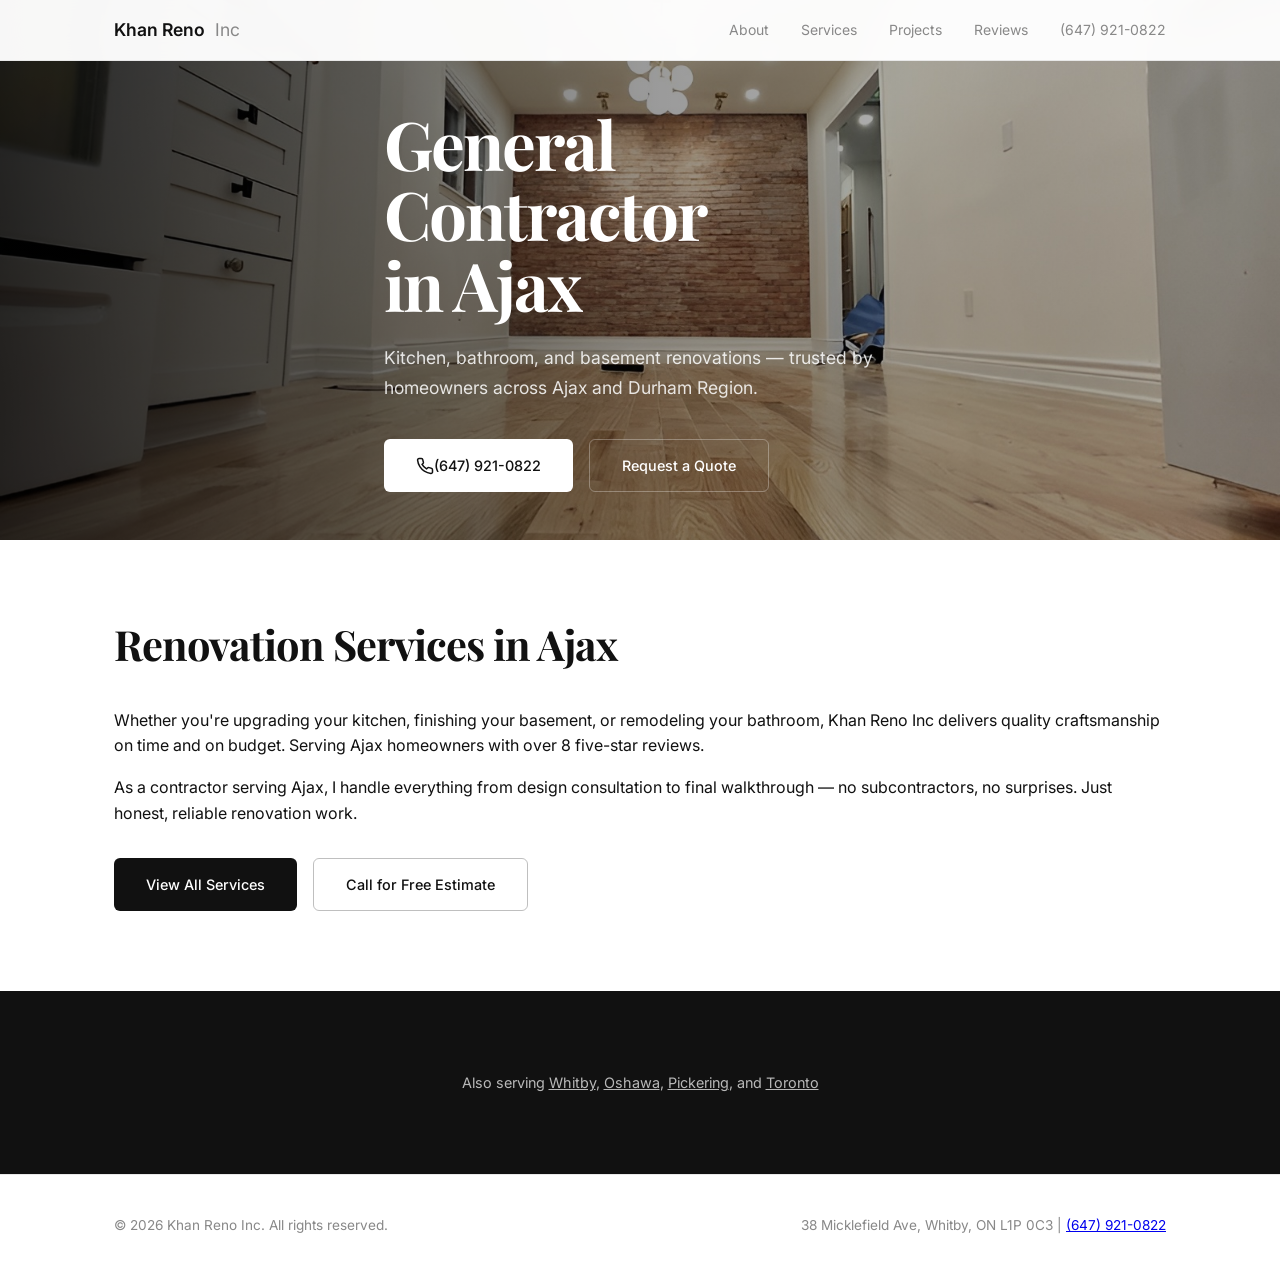
==== commit c1755e82: "Fix city pages UI: hero overlay/content, real button classes, outline-dark variant" ====
--- a/ajax.html
+++ b/ajax.html
@@ -97,15 +97,16 @@
   </nav>
 
   <header class="hero" style="min-height:60vh;display:flex;align-items:center;">
-    <div class="container">
+    <div class="hero__overlay"></div>
+    <div class="container hero__content">
       <h1 class="hero__title">General Contractor <br>in <strong>Ajax</strong></h1>
       <p class="hero__sub">Kitchen, bathroom, and basement renovations — trusted by homeowners across Ajax and Durham Region.</p>
       <div class="hero__actions">
-        <a href="tel:+16479210822" class="btn btn--primary">
+        <a href="tel:+16479210822" class="btn btn--light">
           <svg width="18" height="18" viewBox="0 0 24 24" fill="none" stroke="currentColor" stroke-width="2"><path d="M22 16.92v3a2 2 0 01-2.18 2 19.79 19.79 0 01-8.63-3.07 19.5 19.5 0 01-6-6 19.79 19.79 0 01-3.07-8.67A2 2 0 014.11 2h3a2 2 0 012 1.72c.127.96.361 1.903.7 2.81a2 2 0 01-.45 2.11L8.09 9.91a16 16 0 006 6l1.27-1.27a2 2 0 012.11-.45c.907.339 1.85.573 2.81.7A2 2 0 0122 16.92z"/></svg>
           (647) 921-0822
         </a>
-        <a href="https://mail.google.com/mail/?view=cm&fs=1&to=Khanreno.generalcontractor@gmail.com&su=Quote%20Request%20-%20Khan%20Reno%20Inc%20(Ajax)" class="btn btn--outline">Request a Quote</a>
+        <a href="mailto:Khanreno.generalcontractor@gmail.com?subject=Quote%20Request%20-%20Khan%20Reno%20Inc%20(Ajax)" class="btn btn--outline-light">Request a Quote</a>
       </div>
     </div>
   </header>
@@ -117,8 +118,8 @@
       <p>Whether you're upgrading your kitchen, finishing your basement, or remodeling your bathroom, Khan Reno Inc delivers quality craftsmanship on time and on budget. Serving Ajax homeowners with over 8 five-star reviews.</p>
       <p style="margin-top:1rem;">As a contractor serving Ajax, I handle everything from design consultation to final walkthrough — no subcontractors, no surprises. Just honest, reliable renovation work.</p>
       <div style="display:flex;gap:1rem;flex-wrap:wrap;margin-top:2rem;">
-        <a href="index.html#services" class="btn btn--primary">View All Services</a>
-        <a href="tel:+16479210822" class="btn btn--outline">Call for Free Estimate</a>
+        <a href="index.html#services" class="btn btn--dark">View All Services</a>
+        <a href="tel:+16479210822" class="btn btn--outline-dark">Call for Free Estimate</a>
       </div>
     </div>
   </section>
--- a/styles.css
+++ b/styles.css
@@ -345,6 +345,17 @@
 .btn--outline-light:hover {
   border-color: rgba(255,255,255,0.7);
   background: rgba(255,255,255,0.05);
+}
+
+.btn--outline-dark {
+  background: transparent;
+  color: var(--black);
+  border: 1px solid rgba(0,0,0,0.25);
+}
+
+.btn--outline-dark:hover {
+  border-color: rgba(0,0,0,0.6);
+  background: rgba(0,0,0,0.04);
 }
 
 /* Sections */
@@ -1111,7 +1122,7 @@
   }
   .nav__links.open { display: flex; }
   .nav__links a { font-size: 1.1rem; }
-  .nav__toggle { display: flex; }
+  .nav__toggle { display: flex; position: relative; z-index: 201; }
 
   /* Hero */
   .hero { min-height: 85vh; }
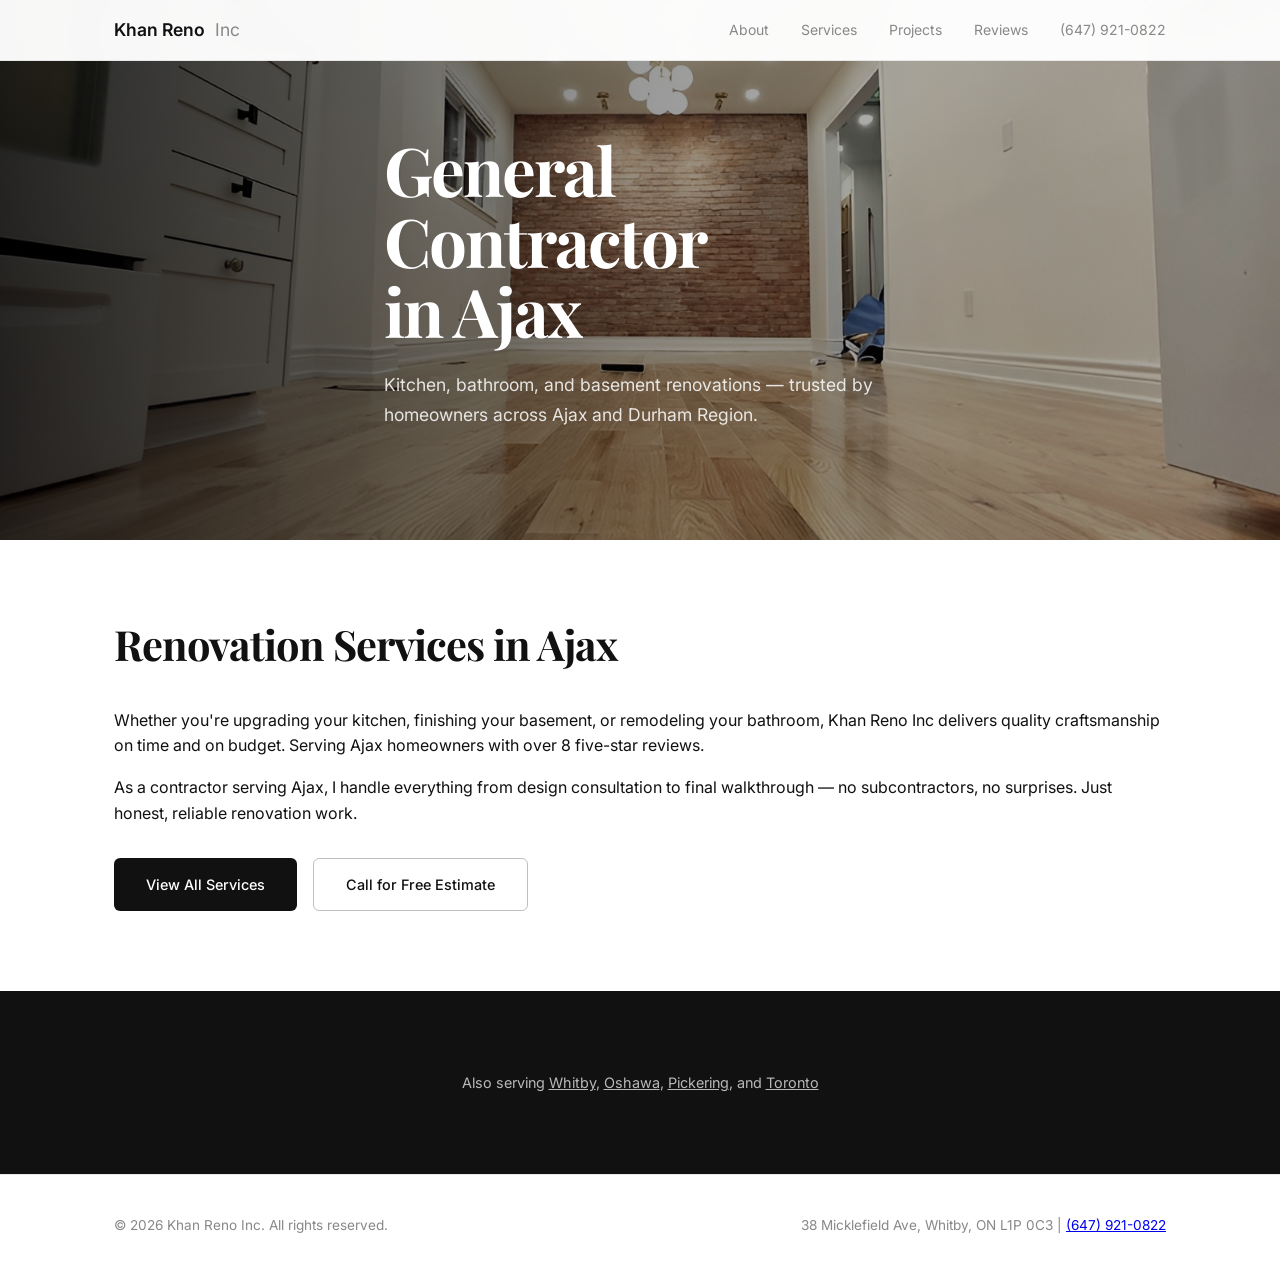
==== commit d91fb216: "Remove hero buttons from city pages (text-only hero)" ====
--- a/ajax.html
+++ b/ajax.html
@@ -101,13 +101,6 @@
     <div class="container hero__content">
       <h1 class="hero__title">General Contractor <br>in <strong>Ajax</strong></h1>
       <p class="hero__sub">Kitchen, bathroom, and basement renovations — trusted by homeowners across Ajax and Durham Region.</p>
-      <div class="hero__actions">
-        <a href="tel:+16479210822" class="btn btn--light">
-          <svg width="18" height="18" viewBox="0 0 24 24" fill="none" stroke="currentColor" stroke-width="2"><path d="M22 16.92v3a2 2 0 01-2.18 2 19.79 19.79 0 01-8.63-3.07 19.5 19.5 0 01-6-6 19.79 19.79 0 01-3.07-8.67A2 2 0 014.11 2h3a2 2 0 012 1.72c.127.96.361 1.903.7 2.81a2 2 0 01-.45 2.11L8.09 9.91a16 16 0 006 6l1.27-1.27a2 2 0 012.11-.45c.907.339 1.85.573 2.81.7A2 2 0 0122 16.92z"/></svg>
-          (647) 921-0822
-        </a>
-        <a href="mailto:Khanreno.generalcontractor@gmail.com?subject=Quote%20Request%20-%20Khan%20Reno%20Inc%20(Ajax)" class="btn btn--outline-light">Request a Quote</a>
-      </div>
     </div>
   </header>
 
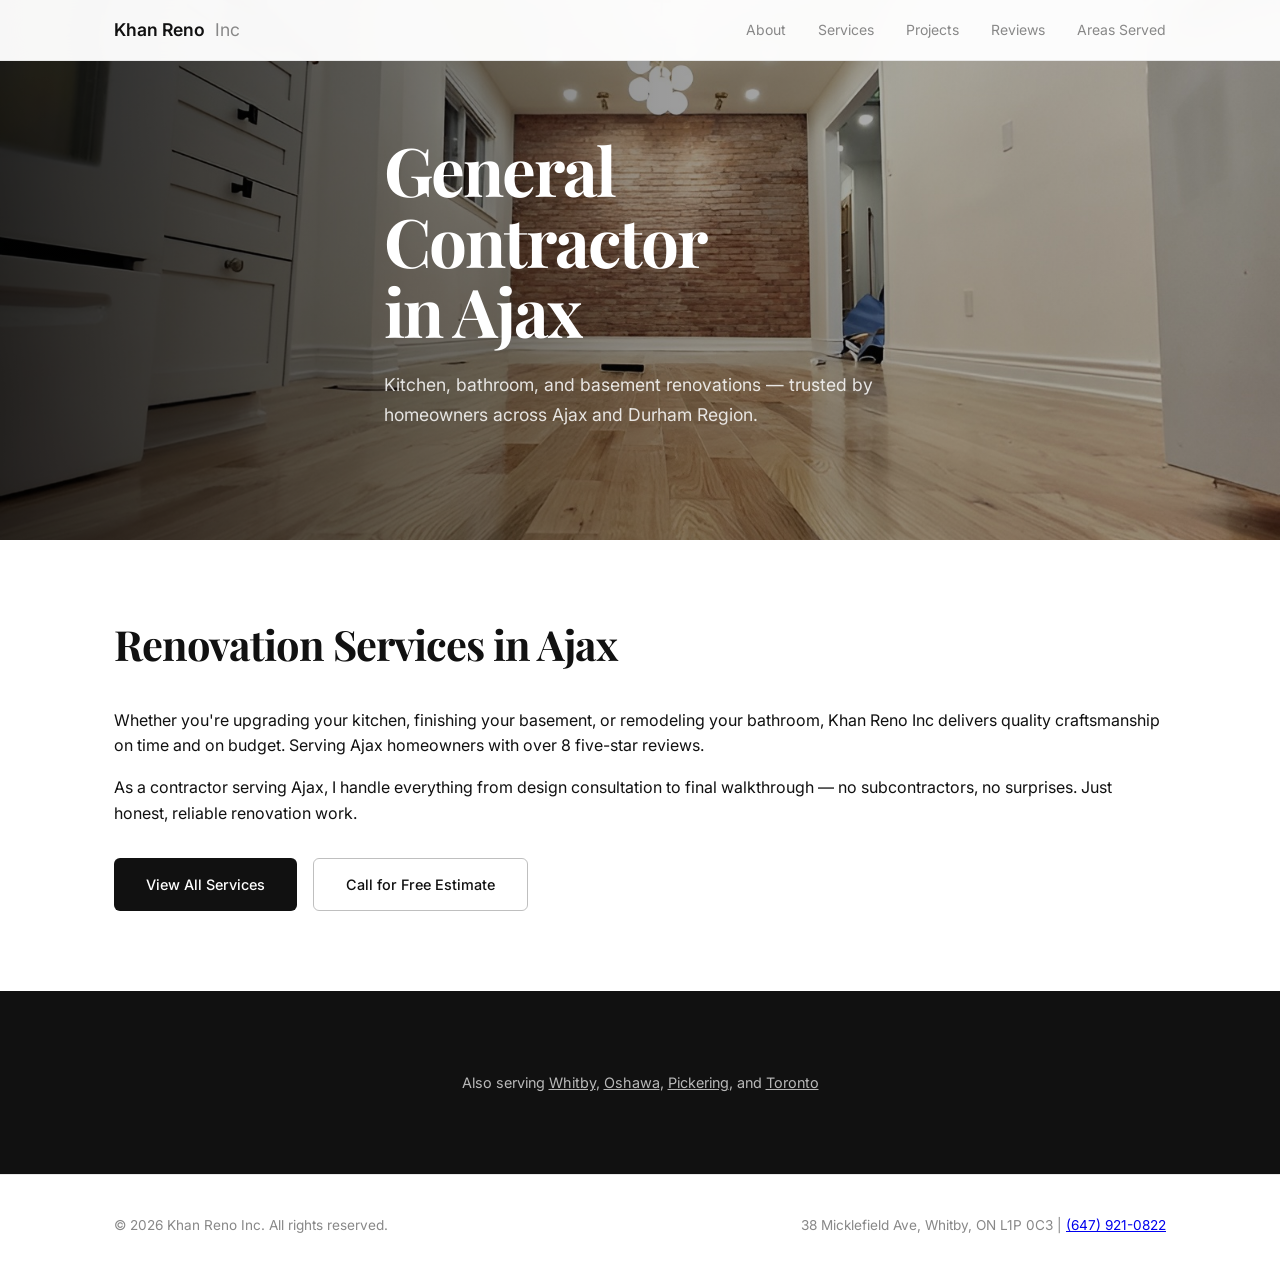
==== commit ebf411c0: "Replace nav phone with Areas Served link" ====
--- a/ajax.html
+++ b/ajax.html
@@ -88,7 +88,7 @@
         <a href="index.html#services">Services</a>
         <a href="index.html#projects">Projects</a>
         <a href="index.html#reviews">Reviews</a>
-        <a href="tel:+16479210822" class="nav__phone">(647) 921-0822</a>
+        <a href="#areas">Areas Served</a>
       </div>
       <button type="button" class="nav__toggle" id="navToggle" aria-label="Menu">
         <span></span><span></span><span></span>
@@ -117,7 +117,7 @@
     </div>
   </section>
 
-  <section class="section section--dark" style="text-align:center;">
+  <section class="section section--dark" id="areas" style="text-align:center;">
     <div class="container">
       <p style="font-size:0.9rem;opacity:0.7;">Also serving <a href="index.html" style="color:inherit;">Whitby</a>, <a href="oshawa.html" style="color:inherit;">Oshawa</a>, <a href="pickering.html" style="color:inherit;">Pickering</a>, and <a href="toronto.html" style="color:inherit;">Toronto</a></p>
     </div>
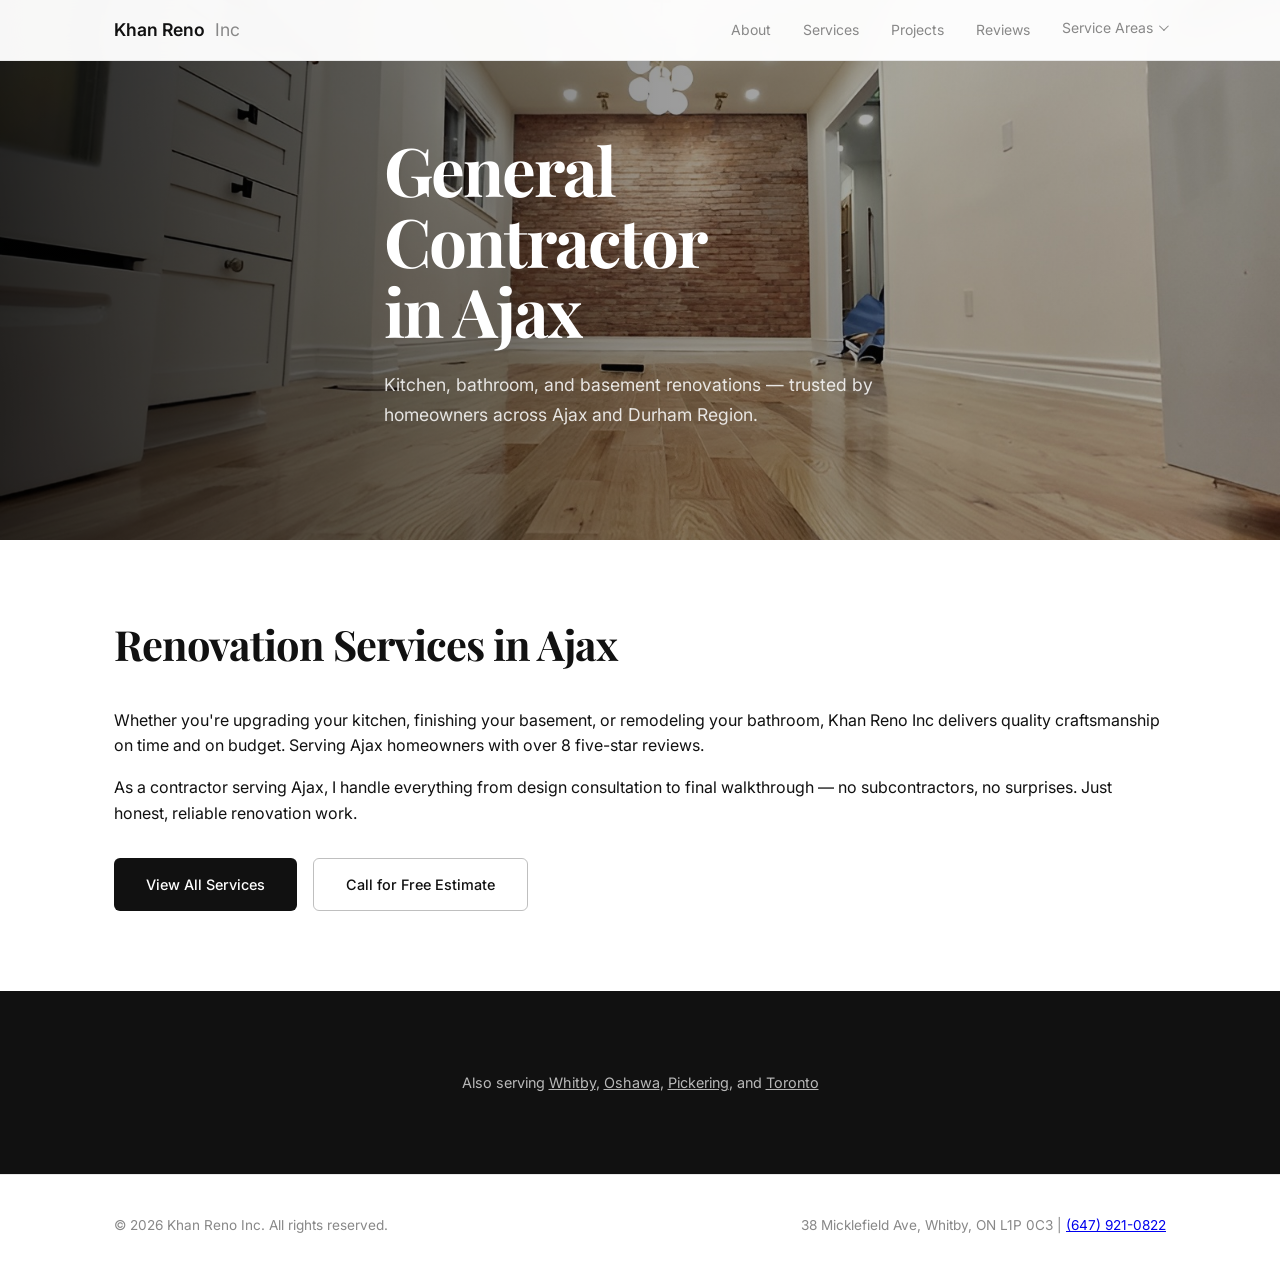
==== commit ed5a016f: "Replace Areas Served link with Service Areas dropdown menu" ====
--- a/ajax.html
+++ b/ajax.html
@@ -88,7 +88,16 @@
         <a href="index.html#services">Services</a>
         <a href="index.html#projects">Projects</a>
         <a href="index.html#reviews">Reviews</a>
-        <a href="#areas">Areas Served</a>
+        <div class="nav__dropdown">
+          <button type="button" class="nav__dropbtn" aria-haspopup="true" aria-expanded="false">Service Areas</button>
+          <div class="nav__menu">
+            <a href="index.html">Whitby</a>
+            <a href="oshawa.html">Oshawa</a>
+            <a href="ajax.html">Ajax</a>
+            <a href="pickering.html">Pickering</a>
+            <a href="toronto.html">Toronto</a>
+          </div>
+        </div>
       </div>
       <button type="button" class="nav__toggle" id="navToggle" aria-label="Menu">
         <span></span><span></span><span></span>
--- a/styles.css
+++ b/styles.css
@@ -185,6 +185,70 @@
 
 .nav__links a:hover { color: var(--black); }
 .nav__links a:hover::after { width: 100%; }
+
+.nav__dropdown { position: relative; }
+
+.nav__dropbtn {
+  background: none;
+  border: none;
+  cursor: pointer;
+  font-family: inherit;
+  font-size: 0.875rem;
+  font-weight: 400;
+  color: var(--gray);
+  padding: 4px 0;
+  display: flex;
+  align-items: center;
+  gap: 6px;
+  transition: color 0.3s ease;
+}
+
+.nav__dropbtn::after {
+  content: '';
+  width: 7px;
+  height: 7px;
+  border: solid currentColor;
+  border-width: 0 1.5px 1.5px 0;
+  transform: rotate(45deg) translateY(-2px);
+  transition: transform 0.3s ease;
+}
+
+.nav__dropbtn:hover { color: var(--black); }
+
+.nav__dropdown.open .nav__dropbtn::after { transform: rotate(-135deg); }
+
+.nav__menu {
+  display: none;
+  position: absolute;
+  top: calc(100% + 12px);
+  right: 0;
+  min-width: 170px;
+  background: var(--white);
+  border: 1px solid var(--border);
+  border-radius: var(--radius);
+  box-shadow: 0 12px 32px rgba(0,0,0,0.12);
+  padding: 8px;
+  flex-direction: column;
+  z-index: 300;
+}
+
+.nav__dropdown:hover .nav__menu,
+.nav__dropdown:focus-within .nav__menu,
+.nav__dropdown.open .nav__menu { display: flex; }
+
+.nav__menu a {
+  padding: 9px 12px;
+  font-size: 0.875rem;
+  color: var(--gray);
+  text-decoration: none;
+  border-radius: 6px;
+  transition: color 0.2s ease, background 0.2s ease;
+}
+
+.nav__menu a:hover {
+  color: var(--black);
+  background: #f5f5f5;
+}
 
 .nav__toggle {
   display: none;
@@ -1123,6 +1187,17 @@
   .nav__links.open { display: flex; }
   .nav__links a { font-size: 1.1rem; }
   .nav__toggle { display: flex; position: relative; z-index: 201; }
+  .nav__dropdown { display: flex; flex-direction: column; align-items: center; }
+  .nav__dropbtn { font-size: 1.1rem; }
+  .nav__menu {
+    position: static;
+    background: transparent;
+    border: none;
+    box-shadow: none;
+    align-items: center;
+    padding: 0;
+  }
+  .nav__dropdown:not(.open) .nav__menu { display: none; }
 
   /* Hero */
   .hero { min-height: 85vh; }
